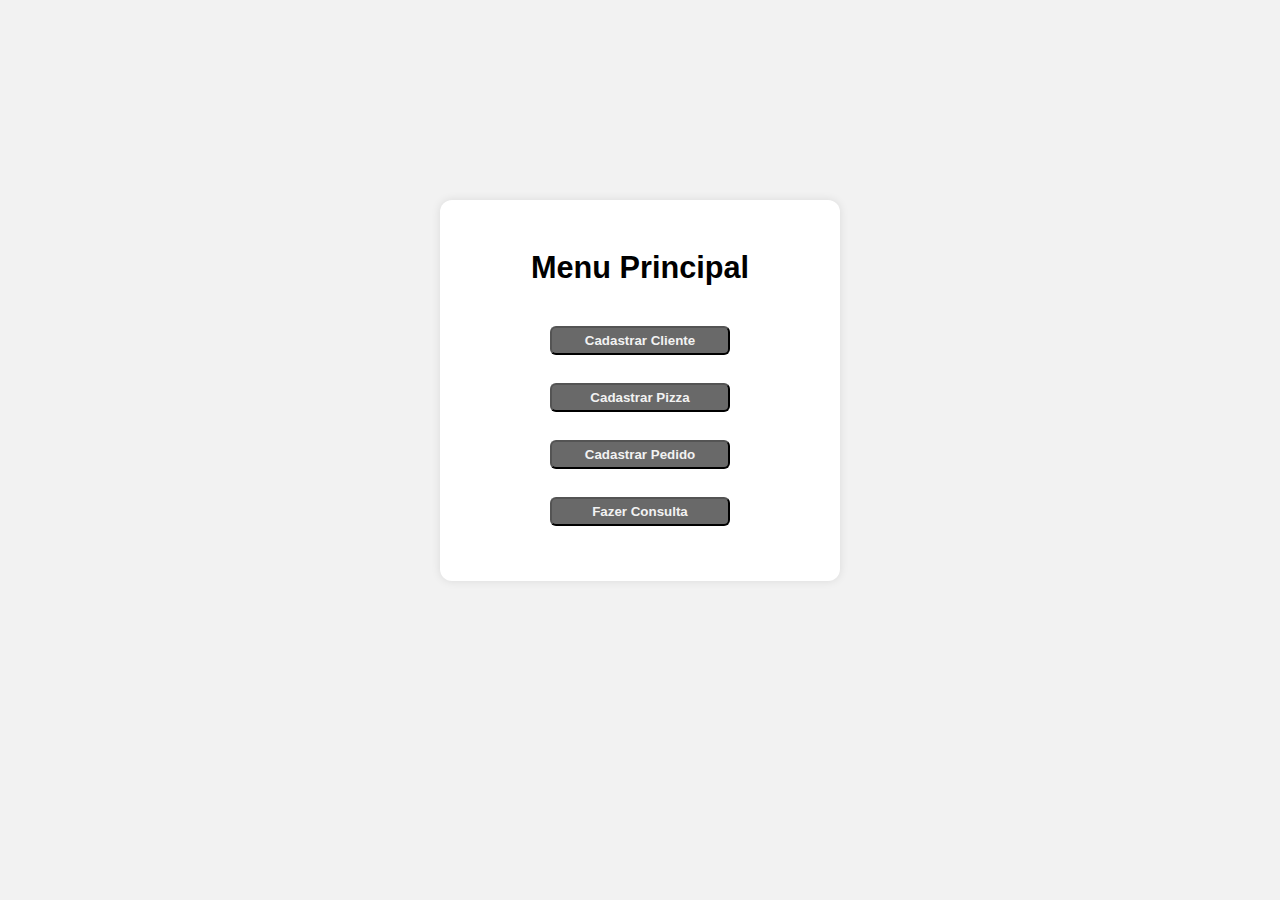
==== pages/index.html @ 79ce3a6d "Criação do index e formatação da página de cadastro de cliente" ====
<!DOCTYPE html>
<html lang="en">
<link rel="stylesheet" href="/css/style.css">
<head>
    <meta charset="UTF-8">
    <meta name="viewport" content="width=device-width, initial-scale=1.0">
    <title>Cadastro de clientes</title>
</head>

<body>
    <div class="container">
        <form class="form" id="formClient">
            <h1>Menu Principal</h1><br><br>
            
            <button type="button" id="btnVoltar" onclick="window.location.href='cadastro.html'"> Cadastrar Cliente </button><br>
            <button type="button" id="btnVoltar" > Cadastrar Pizza </button><br>
            <button type="button" id="btnVoltar" > Cadastrar Pedido </button><br>
            <button type="button" id="btnVoltar" > Fazer Consulta </button>
        </form>
    </div>
    
</body>

</html>
---- css/style.css ----
* {
    margin: 0;
    padding: 0;
    box-sizing: border-box;
  }

.container {
    width: 100%;
    max-width: 400px;
    height: 500px;
}

body {
    height: 100vh;
    background-color: #f2f2f2;
    font-family: Arial, sans-serif;
    display: flex;
    justify-content: center;
    align-items: center;
  }

.form {
    align-content: center;
    background-color: white;
    padding: 50px;
    border-radius: 12px;
    border-color: black;
    
    box-shadow: 0 0 10px rgba(0, 0, 0, 0.1);
}

.form button:hover {
    background-color: black;
    color: #f2f2f2;
  }

h1{
    text-align: center;
    font-size: 23pt;
}

input, button {
    margin: 5px auto; /* centraliza horizontalmente */
    display: block;
    border-radius: 6px;
    padding: 5px;

  }

button{
    width: 60%;
    background-color: dimgray;
    color: #f2f2f2;
    font-weight: 700;
    cursor: pointer;
}
.btnVoltar{
    width: 60%;
    background-color: #f2f2f2;
    color: black;
    font-weight: 700;
}

input{
    height: 25px;
    width: 100%;
  }
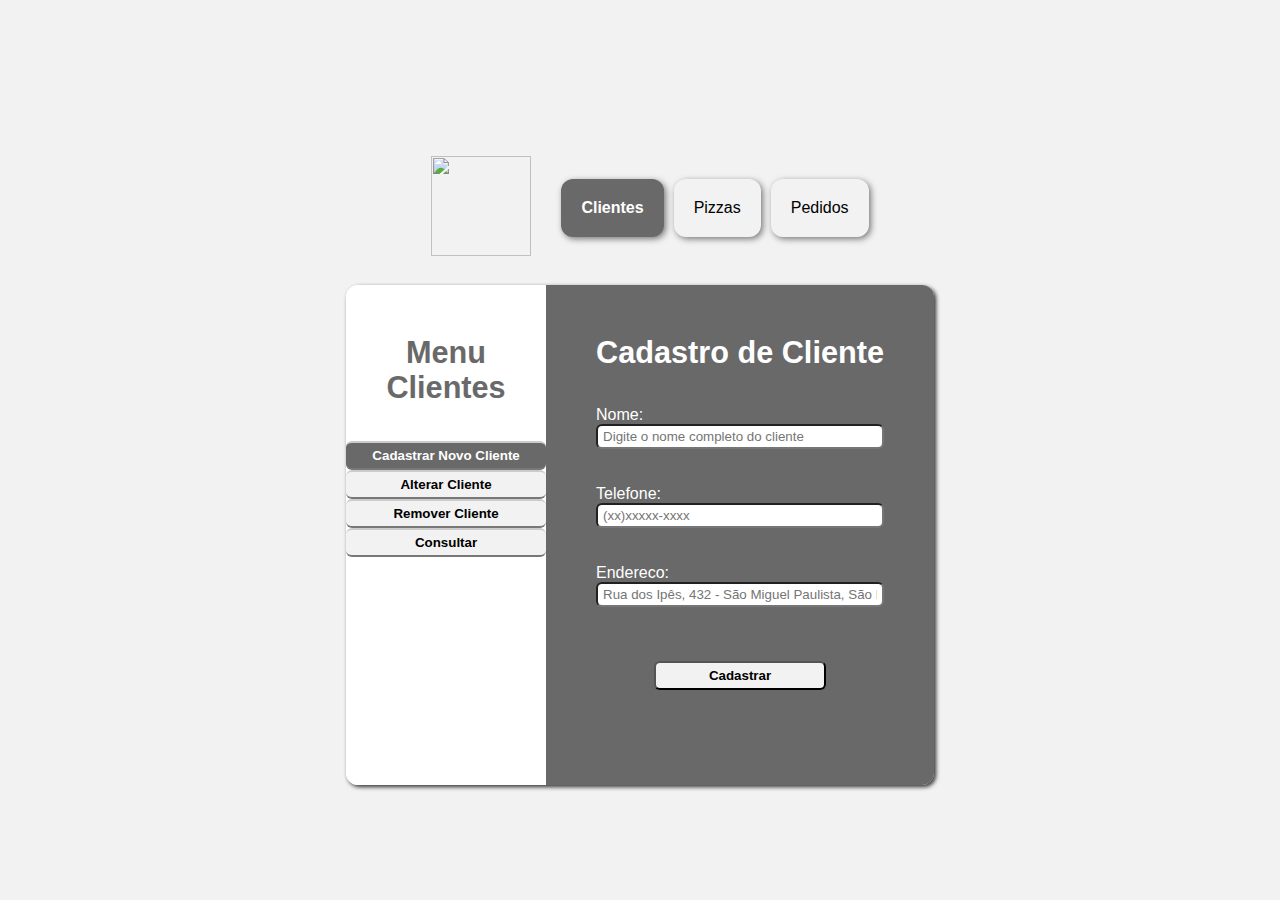
==== commit 19829ae3: "Puxando as alterações da Master pra Main" ====
--- a/pages/index.html
+++ b/pages/index.html
@@ -8,16 +8,79 @@
 </head>
 
 <body>
-    <div class="container">
-        <form class="form" id="formClient">
-            <h1>Menu Principal</h1><br><br>
-            
-            <button type="button" id="btnVoltar" onclick="window.location.href='cadastro.html'"> Cadastrar Cliente </button><br>
-            <button type="button" id="btnVoltar" > Cadastrar Pizza </button><br>
-            <button type="button" id="btnVoltar" > Cadastrar Pedido </button><br>
-            <button type="button" id="btnVoltar" > Fazer Consulta </button>
-        </form>
+    <header>
+        <div class="no-border"><img src="/imagens_referencias/logo_pizzaria.jpg" alt=""></div>
+        <div class="headerSelected">Clientes</div>
+        <div>Pizzas</div>
+        <div>Pedidos</div>
+    </header>
+    <div class="containerTudo">
+        <div class="containerOptions">
+                <h1>Menu Clientes</h1><br><br>
+                <button style="color: white; background-color: dimgray;" class="btnOptions" type="button" id="btnVoltar" onclick="window.location.href='cadastroCliente.html'"> Cadastrar Novo Cliente </button>
+                <button class="btnOptions" type="button" id="btnVoltar" > Alterar Cliente </button>
+                <button class="btnOptions" type="button" id="btnVoltar" > Remover Cliente </button>
+                <button class="btnOptions" type="button" id="btnVoltar" > Consultar </button>
+        </div>
+        <div class="containerForm">
+            <form class="form" id="formClient">
+                <h1>Cadastro de Cliente</h1><br><br>
+                <label for="nome">Nome:</label><br><input type="text" id="nome" placeholder="Digite o nome completo do cliente" required /><br><br>
+                <label for="telefone">Telefone:</label><br><input type="text" id="telefone" name="telefone" maxlength="14"
+                    minlength="14" placeholder="(xx)xxxxx-xxxx" required /><br><br>
+                <label for="endereco">Endereco:</label><br><input type="text" id="endereco" name="endereco" placeholder="Rua dos Ipês, 432 - São Miguel Paulista, São Paulo - SP, CEP 08010-350" required /><br><br><br>
+                <p id="mensagemTelefone"></p>
+                <p id="mensagem"></p>
+                <button type="submit" id="btnCadastrar"> Cadastrar </button><br><br>
+            </form>
+        </div>
     </div>
+
+    <script>
+        document.getElementById("formClient").addEventListener('submit', async (e) => {
+            e.preventDefault();
+
+            const nome = document.getElementById("nome").value;
+            const telefone = document.getElementById("telefone").value;
+            const endereco = document.getElementById("endereco").value;
+
+            //validar telefone
+            // Validar telefone (14 dígitos)
+            if (!/^\d{14}$/.test(telefone)) {
+                document.getElementById('mensagemTelefone').innerText = 'O telefone deve conter exatamente 14 números.';
+                return;
+            } else {
+                document.getElementById('mensagemTelefone').innerText = "";
+            }
+
+            try {
+                const resposta = await fetch('http://localhost:3000/clientes', {
+                    method: 'POST',
+                    headers: {
+                        'Content-Type': 'application/json'
+                    },
+                    body: JSON.stringify({
+                        nome,
+                        telefone,
+                        endereco
+                    })
+                });
+
+                const data = await resposta.json();
+
+                if (resposta.ok) {
+                    document.getElementById('mensagem').innerText = `Cliente cadastrado com sucesso! ID:${data.id}`;
+                    document.getElementById("formClient").reset();
+                } else {
+                    document.getElementById('mensagem').innerHTML = "Erro no cadastro do cliente.";
+                }
+            } catch (err) {
+                console.error(err);
+                document.getElementById('mensagem').innerHTML = "Erro ao comunicar com o servidor.";
+            }
+
+        });
+    </script>
     
 </body>
 
--- a/css/style.css
+++ b/css/style.css
@@ -4,29 +4,57 @@
     box-sizing: border-box;
   }
 
-.container {
+.containerForm {
+  background-color: dimgray;
+  width: 100%;
+  max-width: 700px;
+  height: 500px;
+  border-top-right-radius: 12px;
+  border-bottom-right-radius: 12px;
+}
+.containerOptions {
+  background-color: white;
     width: 100%;
-    max-width: 400px;
+    max-width: 200px;
     height: 500px;
+    border-top-left-radius: 12px;
+    border-bottom-left-radius: 12px;
+  }
+  
+  .containerTudo{
+  background-color: #f2f2f2;
+  max-width: px;
+  margin: 0 auto;
+  display: flex;
+  flex-direction: row;
+  justify-content: space-between;
+  gap: 0;
+  flex-wrap: wrap;
+  border-radius: 12px;
+  box-shadow: 2px 2px 4px rgba(0, 0, 0, 0.8);
+  
+}
+
+.containerOptions, .containerForm {
+  flex: 1;
 }
 
 body {
-    height: 100vh;
-    background-color: #f2f2f2;
-    font-family: Arial, sans-serif;
-    display: flex;
-    justify-content: center;
-    align-items: center;
+  height: 100vh;
+  background-color: #f2f2f2;
+  font-family: Arial, sans-serif;
+  display: flex;
+  justify-content: center;
+  align-items: center;
+  flex-direction: column;
+  flex-wrap: wrap;
+  gap: 0;
   }
 
-.form {
+  .form {
     align-content: center;
-    background-color: white;
     padding: 50px;
-    border-radius: 12px;
     border-color: black;
-    
-    box-shadow: 0 0 10px rgba(0, 0, 0, 0.1);
 }
 
 .form button:hover {
@@ -37,10 +65,21 @@
 h1{
     text-align: center;
     font-size: 23pt;
+    color: white;
 }
 
+label{
+  color: white;
+}
+
+div>h1{
+  color: dimgray;
+  padding-top: 50px;
+}
+
+
 input, button {
-    margin: 5px auto; /* centraliza horizontalmente */
+    margin: auto; /* centraliza horizontalmente */
     display: block;
     border-radius: 6px;
     padding: 5px;
@@ -49,11 +88,31 @@
 
 button{
     width: 60%;
-    background-color: dimgray;
-    color: #f2f2f2;
+    background-color: #f2f2f2;
+    color: black;
     font-weight: 700;
     cursor: pointer;
+  }
+  
+.btnOptions{
+  /* border-radius: 0; */
+    width: 100%;
+    margin: 0;
+    border-color: #ccc;
+    border-right: none;
+    border-left: none;
+    background-color: #f2f2f2;
+    color: black;
+
 }
+
+.sideoptions {
+  align-content: center;
+  background-color: white;
+  padding: 50px;
+}
+
+
 .btnVoltar{
     width: 60%;
     background-color: #f2f2f2;
@@ -66,3 +125,45 @@
     width: 100%;
   }
 
+header{
+  background-color: #f2f2f2;
+  font-family: Arial, sans-serif;
+  display: flex;
+  justify-content: center;
+  align-items: center;
+  flex-direction: row;
+  flex-wrap: wrap;
+  justify-content: space-between;
+  gap: 0;
+  margin: 0;
+}
+
+header>div{
+  padding: 20px;
+  text-align: center;
+  margin: 5px;
+  margin-top: 20px;
+  color: black;
+  box-shadow: 2px 2px 6px rgba(0, 0, 0, 0.5);
+  border-radius: 12px;
+  cursor: pointer;
+
+}
+
+header>div>img{
+  width: 100px;
+  height: 100px;
+}
+
+.headerSelected{
+  background-color: dimgray;
+  color: white;
+  font-weight: bold;
+  box-shadow: 2px 2px 6px rgba(0, 0, 0, 0.5);
+  
+}
+
+.no-border{
+  border: none;
+  box-shadow: none;
+}